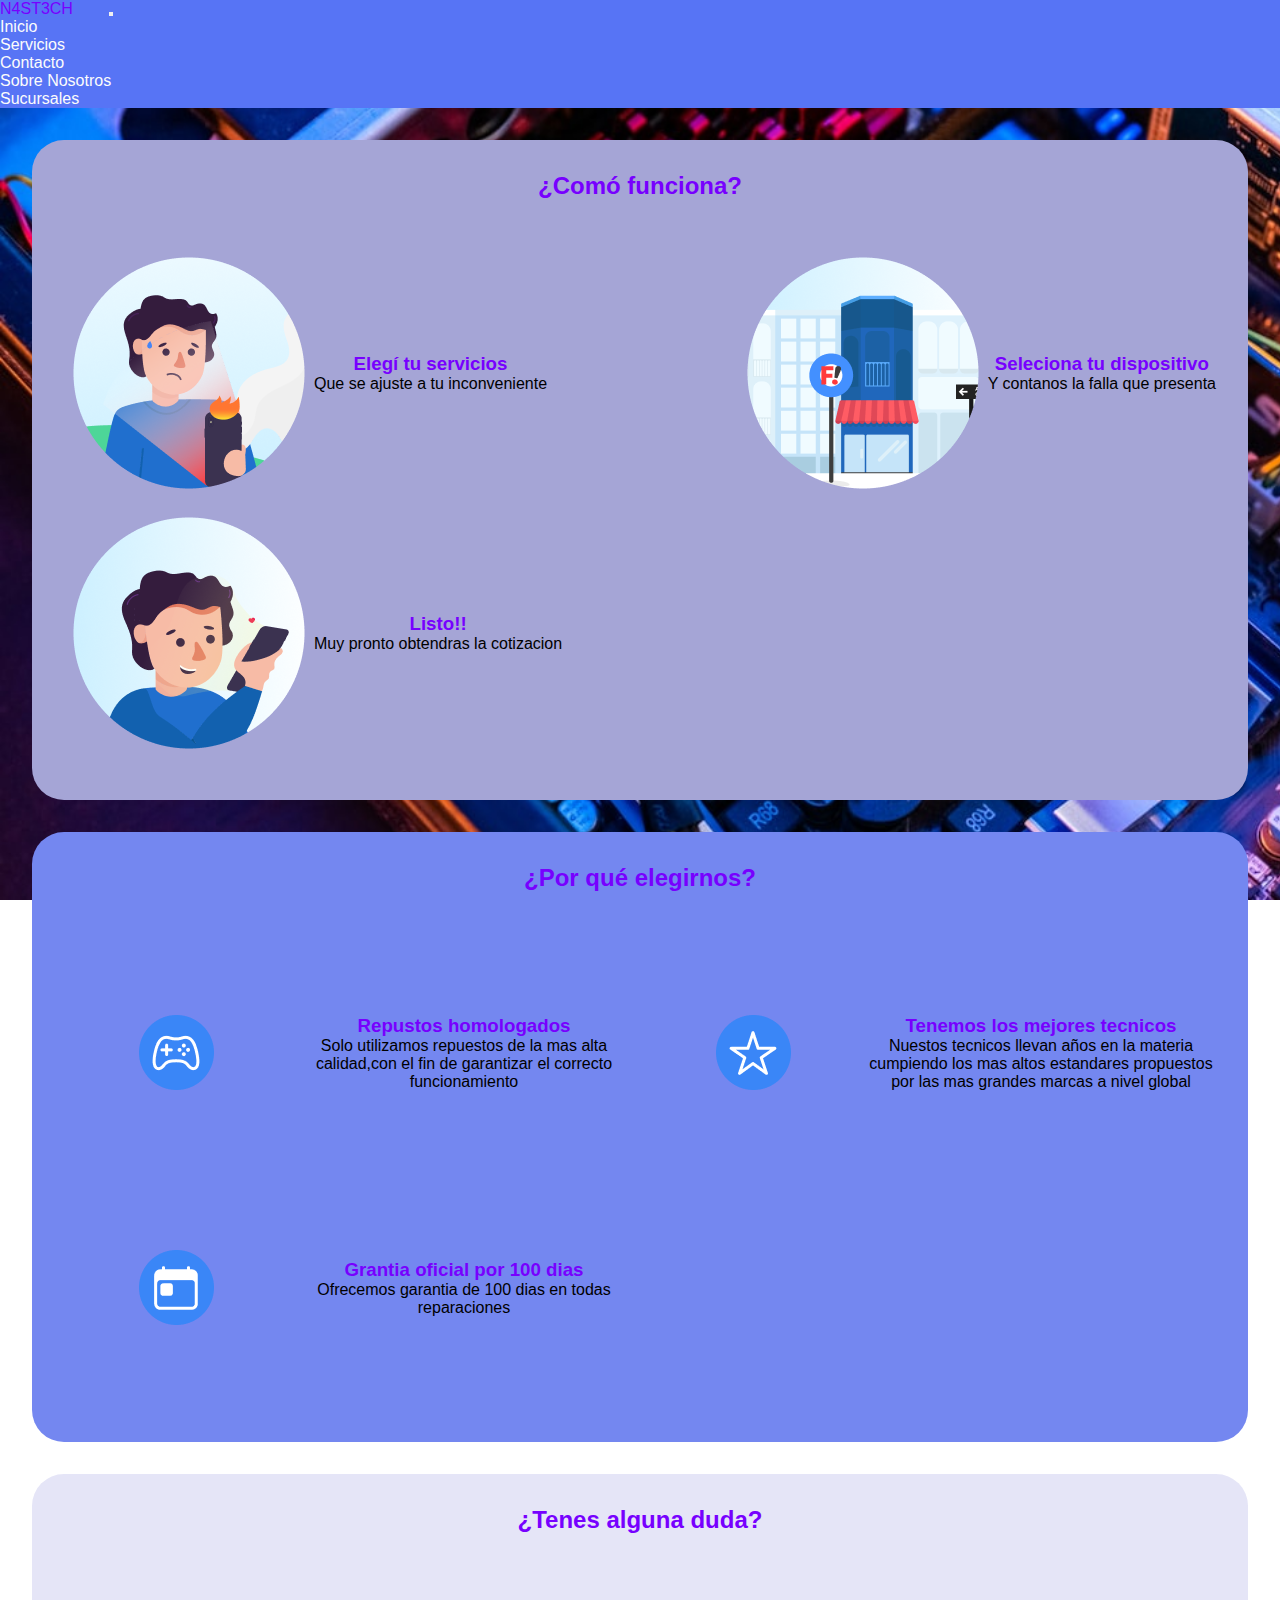
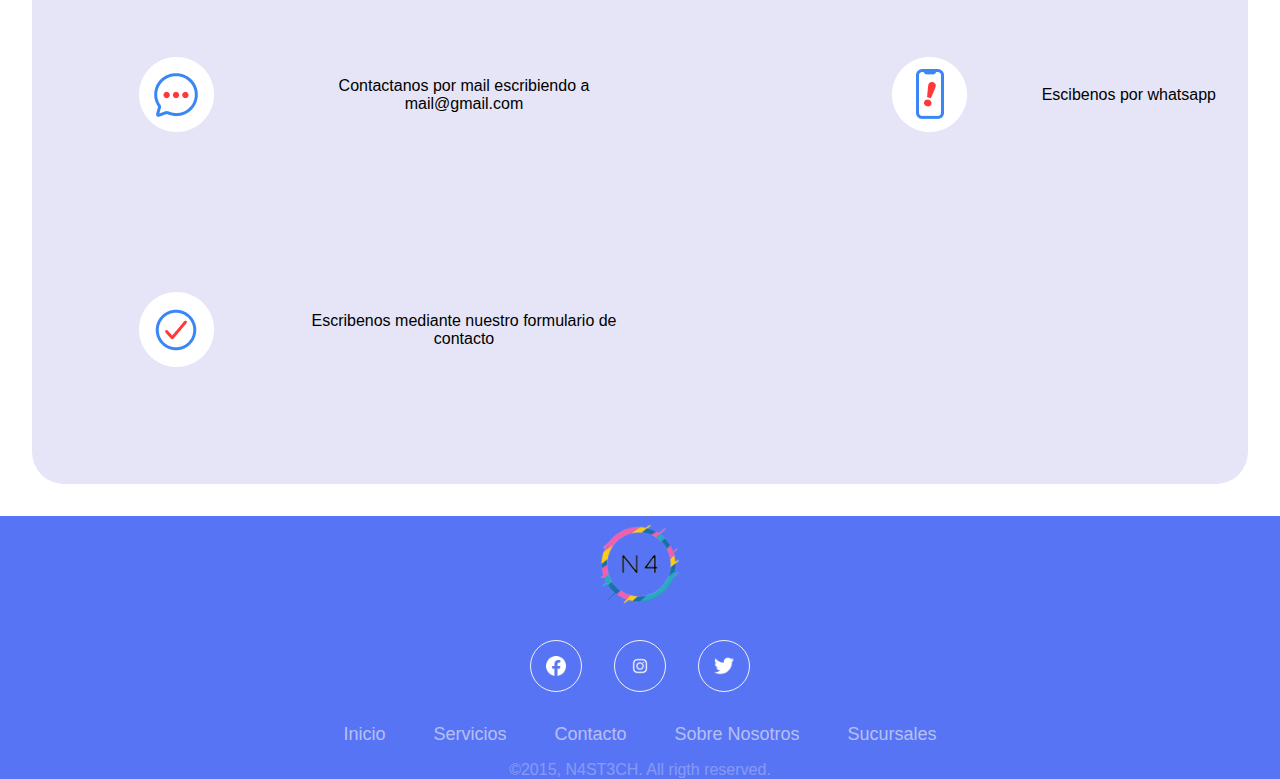
==== index.html @ 67a5dd7a "error respinsive arreglado" ====
<!DOCTYPE html>
<html lang="en">
<head>
    <meta charset="UTF-8">
    <meta http-equiv="X-UA-Compatible" content="IE=edge">
    <meta name="viewport" content="width=device-width, initial-scale=1.0">
    <meta name="description" content="Reparamos y limpiamos tu consola,smarphone,pc sin importar sur marca">
    <meta name="keywords" content="reparacion PS4, reparacion PS5, reparacion XBOX, reparacion PC, reparacion smarphone,limpieza PS4, limpieza PS5, limpieza XBOX, limpieza PC,PS4,PS5,PC,XBOX">

    <title>N4ST3CH</title>

    <!-- BOOSTRAP -->
    <link href="https://cdn.jsdelivr.net/npm/bootstrap@5.3.0-alpha1/dist/css/bootstrap.min.css" rel="stylesheet" integrity="sha384-GLhlTQ8iRABdZLl6O3oVMWSktQOp6b7In1Zl3/Jr59b6EGGoI1aFkw7cmDA6j6gD" crossorigin="anonymous">


    <!-- CSS MAIN -->
    <link rel="stylesheet" href="./css/estilos.css">

</head>

<body>

    <header>

        <nav class="navbar navbar-expand-md md-body-tertiary container-fluid">

            <div class="container-fluid">

                <a class="navbar-brand" href="./index.html">N4ST3CH</a>

                <button class="navbar-toggler" type="button" data-bs-toggle="collapse" data-bs-target="#navbarNav" aria-controls="navbarNav" aria-expanded="false" aria-label="Toggle navigation">

                    <span class="navbar-toggler-icon"></span>

                </button>

                <div class="collapse navbar-collapse" id="navbarNav">
                    
                    <ul class="navbar-nav">

                    <li class="nav-item"><a class="nav-link " aria-current="page" href="./index.html">Inicio</a></li>

                    <li class="nav-item"><a class="nav-link" href="./pages/servicios.html">Servicios</a></li>

                    <li class="nav-item"><a class="nav-link" href="./pages/contacto.html">Contacto</a></li>

                    <li class="nav-item"><a class="nav-link" href="./pages/sobreNosotros.html">Sobre Nosotros</a></li>

                    <li class="nav-item"><a class="nav-link" href="./pages/sucursales.html">Sucursales</a></li>

                    </ul>

                </div>
            
            </div>

        </nav>

    </header>


    <main>

        <div class="container-cm">

            <div class="contsiner-cm-h">

                <h2>¿Comó funciona?</h2>

            </div>

            <div class="image-container">

                <div class="image">

                    <img src="./img/IlusEquipo.png" alt="Imagen 1" class="imgco">

                    <div class="text-img">

                        <h3>Elegí tu servicios</h3>

                        <p>Que se ajuste a tu inconveniente</p>

                    </div>


                </div>

                <div class="image">

                    <img src="./img/selecE.png" alt="Imagen 2" class="imgco">

                    <div class="text-img">

                        <h3>Seleciona tu dispositivo</h3>

                        <p>Y contanos la falla que presenta</p>

                    </div>

                </div>

                <div class="image">

                    <img src="./img/IlusListo.png" alt="Imagen 3" class="imgco">

                    <div class="text-img">

                        <h3>Listo!!</h3>

                        <p>Muy pronto obtendras la cotizacion </p>

                    </div>

                </div>

            </div>

        </div>

        <div class="container-pqe">

            <div class="contsiner-cm-h">

                <h2>¿Por qué elegirnos?</h2>

            </div>

            <div class="image-container">

                <div class="image">

                    <img src="./img/Rep.png" alt="Imagen 1" class="imgco1">

                    <div class="text-img">

                        <h3>Repustos homologados</h3>

                        <p>Solo utilizamos repuestos de la mas alta calidad,con el fin de garantizar el correcto
                            funcionamiento</p>

                    </div>


                </div>

                <div class="image">

                    <img src="./img/MerjT.png" alt="Imagen 2" class="imgco1">

                    <div class="text-img">

                        <h3>Tenemos los mejores tecnicos</h3>

                        <p>Nuestos tecnicos llevan años en la materia cumpiendo los mas altos estandares propuestos por
                            las mas grandes marcas a nivel global</p>

                    </div>

                </div>

                <div class="image">

                    <img src="./img/Garantia.png" alt="Imagen 3" class="imgco1">

                    <div class="text-img">

                        <h3>Grantia oficial por 100 dias</h3>

                        <p>Ofrecemos garantia de 100 dias en todas reparaciones</p>


                    </div>


                </div>

            </div>

        </div>

    </main>






    <div class="container-tad">

        <div class="contsiner-cm-h">

            <h2>¿Tenes alguna duda?</h2>

        </div>

        <div class="image-container">

            <div class="image">

                <img src="./img/Mail.png" alt="Imagen 1" class="imgco1">
                <div class="text-img">
                    <p>Contactanos por mail escribiendo a <a href="" class="ta">mail@gmail.com</a></p>
                </div>


            </div>

            <div class="image">

                <img src="./img/Wsp.png" alt="Imagen 2" class="imgco1">

                <div class="text-img">
                    <p>Escibenos por <a href="" class="ta">whatsapp</a></p>
                </div>
                


            </div>

            <div class="image">

                <img src="./img/Check.png" alt="Imagen 3" class="imgco1">

                <div class="text-img">
                    <p>Escribenos mediante nuestro <a href="./pages/contacto.html" class="ta">formulario de contacto</a></p>
                </div>
                

            </div>

        </div>

    </div>


    <footer>

        <a href="./index.html"><img src="./img/logo.png" alt="" class="logo">
        </a>
        <div class="social-icons-container">
            <a href="https://es-la.facebook.com/" class="social-icon1"></a>
            <a href="https://www.instagram.com/" class="social-icon2"></a>
            <a href="https://twitter.com/" class="social-icon3"></a>
        </div>


        <ul class="footer-menu-container">
            <li class="nav-item"><a class="menu-item" aria-current="page" href="./index.html">Inicio</a></li>

            <li class="nav-item"><a class="menu-item" href="./pages/servicios.html">Servicios</a></li>

            <li class="nav-item"><a class="menu-item" href="./pages/contacto.html">Contacto</a></li>

            <li class="nav-item"><a class="menu-item" href="./pages/sobreNosotros.html">Sobre Nosotros</a></li>

            <li class="nav-item"><a class="menu-item" href="./pages/sucursales.html">Sucursales</a></li>

        </ul>

        <span class="copyright">&copy;2015, N4ST3CH. All rigth reserved.</span>



    </footer>




    <script src="https://cdn.jsdelivr.net/npm/bootstrap@5.3.0-alpha1/dist/js/bootstrap.bundle.min.js" integrity="sha384-w76AqPfDkMBDXo30jS1Sgez6pr3x5MlQ1ZAGC+nuZB+EYdgRZgiwxhTBTkF7CXvN" crossorigin="anonymous"></script>

</body>

</html>
---- css/estilos.css ----
* {
    margin: 0;
    padding: 0;
}

body {
    font-family: sans-serif;
    margin: 0;
    background-image: url(../img/photo-1588632901974-5ae3618d967b.jpg);
    background-repeat: no-repeat;
    background-size: cover;
    background-attachment: fixed;
}

header {
    display: flex;
    background-color: rgb(87, 116, 245);
    justify-content: space-between;
    align-items: center;
    padding: -1em;
}

header a {
    text-decoration: none;
    color: rgb(252, 252, 252);
}

header a:hover {
    color: rgb(119, 0, 255);
}

.navbar a {
    font-weight: 60;
    padding-right: 2rem;
    text-decoration: none;
    color: rgb(252, 252, 252);
}

.navbar a:hover {
    color: rgb(119, 0, 255);
}

.collapse{
    display: flex;
    justify-content: flex-end;
}

ul {
    list-style-type: none;
    display: inline;
}



















/*footer*/
footer{
    width: 100%;
    position: absolute;
    background-color: rgb(87, 116, 245);
    display: flex;
    justify-content: center;
    align-items: center;
    flex-direction: column;
}

.logo{
    height: 80px;
    margin-bottom: 1rem;
}

.social-icons-container, .footer-menu-container{
    display: flex;
    justify-content: center;
    align-items: center;
    flex-wrap: wrap;
    margin-bottom: 1rem;   
}


.social-icon1{
    height: 50px;
    width: 50px;
    border-radius: 50px;
    border: 1px solid #f2f2f2;
    background-image: url(../img/FacebookBlanco.png);
    background-position: center;
    background-size: 40%;
    background-repeat: no-repeat;
    margin: 1rem;
}

.social-icon2{
    height: 50px;
    width: 50px;
    border-radius: 50px;
    border: 1px solid #f2f2f2;
    background-image: url(../img/InstagramBlanco.png);
    background-position: center;
    background-size: 40%;
    background-repeat: no-repeat;
    margin: 1rem;
}

.social-icon3{
    height: 50px;
    width: 50px;
    border-radius: 50px;
    border: 1px solid #f2f2f2;
    background-image: url(../img/TwitterBlanco.png);
    background-position: center;
    background-size: 40%;
    background-repeat: no-repeat;
    margin: 1rem;
}
.social-icon1:hover{
    background-color: rgb(66, 92, 37);
    filter: invert(1);
}
.social-icon2:hover{
    background-color: rgb(66, 92, 37);
    filter: invert(1);
}
.social-icon3:hover{
    background-color: rgb(66, 92, 37);
    filter: invert(1);
}

.footer-menu-container{
    list-style-type: none;
    color: #f2f2f2;
    font-size: 18px;
}

.menu-item{
    text-decoration: none;
    color: #f2f2f2;
    margin: 1rem 1.5rem;
    cursor: pointer;
    opacity: 0.6;
}

.menu-item:hover{
    opacity: 1;
}

.copyright{
    color: #f2f2f2;
    opacity: 0.3;
    text-align: center;
}










/*contenedores v2*/

.image-container{
    display: flex;
    flex-wrap: wrap;
    justify-content: space-between;

}

.image{
    margin-bottom: 10px;
    display: flex;
}

.container-cm {
    background-color: rgb(165, 165, 214);
    margin: 2rem;
    padding: 2rem;
    border-radius: 2rem;
}

.contsiner-cm-h h2 {
    color: rgb(119, 0, 255);
    display: flex;
    justify-content: center;
    margin-bottom: 3rem;
}

.container-tad, .container-nm {
    background-color: rgb(229, 229, 247);
    margin: 2rem;
    padding: 2rem;
    border-radius: 2rem;
}

.container-pqe {
    background-color: rgb(116, 135, 240);
    margin: 2rem;
    padding: 2rem;
    border-radius: 2rem;
}

.container-t{
    text-align: center;
    color: #f2f2f2;
    background-color: rgb(165, 165, 214);
    margin: 2rem;
    padding: 2rem;
    border-radius: 2rem
}

.container-t button {
    margin: 1em;
    padding: 0.5em 0.8em 0.5em 0.8em;
    border-style: none;
    border-radius: 1000000px;
    font-weight: bold;
    background-image: linear-gradient(45deg, #fe4fe1 0%, #3f00fe 100%);
    transition: box-shadow 0.15s ease-in-out;
}

.container-t a{
    color: #f2f2f2;
    text-decoration: none
}
.container-t button:hover {
    box-shadow: inset 0px 0px 5px rgb(0,0,0);
    transition: box-shadow 0.15s ease-in-out;
}

h3 {
    color: rgb(119, 0, 255);
    display: flex;
    justify-content: center;
}

img {
    margin: 0.5rem;
}

.ta {
    text-decoration: none;
    color: black;
}

.imgco1{
    margin: 75px;
}


.text-img {
    display: flex;
    justify-content: center;
    align-items: center;
    flex-direction: column;
    max-width: 350px;
    text-align: center;
}


@media screen and (max-width: 768px) {
    .image-container {
        flex-direction: column;
        justify-content: flex-start;
    }

    .image {
        width: auto;
        margin-right: 0;
        margin-bottom: 10px;
        flex-direction: column;
        justify-content: flex-start;
        }

}












/* tarjetas */
.card {
    margin: 2rem;
    background:  rgb(87, 116, 245);
    box-shadow: 0px 0px 20px rgba(0, 0, 0, 0.2);
    transition-duration: 0.5s;
    border-radius: 10px;
    display: flex;
    justify-content: center;
}

.title {
    text-align: center;
    margin-top: 0.5em;
    font-weight: bold;
    font-size: x-large;
    color: rgb(200,200,200);
}

.pricecontainer {
    width: 100%;
    margin-top: 0.7em;
    background-color:  rgb(87, 116, 245);
    box-shadow: inset 0px 0px 2em rgba(0, 0, 0, 0.3);
}

.price {
    text-align: center;
    color: rgb(255, 255, 255);
    font-size: x-large;
    font-weight: bold;
    padding: 0.75em 0 0 0;
}

.pricedescriptor {
    text-align: center;
    color: rgb(255, 255, 255);
    font-size: medium;
    padding: 0 0 1em 0;
}

.includes {
    text-align: center;
    color: rgb(255, 0, 191);
    margin-top: 0.6em;
    font-size: small;
    font-weight: bold;
}

.benefitlist li {
    color: rgb(255, 255, 255);
    font-size: small;
    text-align: center;
}


.btncontainer button {
    margin: 1em;
    padding: 0.5em 0.8em 0.5em 0.8em;
    border-style: none;
    border-radius: 1000000px;
    color: rgb(239, 239, 239);
    font-weight: bold;
    background-image: linear-gradient(45deg, #fe4fe1 0%, #3f00fe 100%);
    transition: box-shadow 0.15s ease-in-out;
}

.btncontainer button:hover {
    box-shadow: inset 0px 0px 5px rgb(0,0,0);
    transition: box-shadow 0.15s ease-in-out;
}

.btncontainer a{
    color: #f2f2f2;
    text-decoration: none;
}
















/* contacto */

form{
    width: 450px;
    margin: auto;
    background-color: rgba(0, 0, 0, 0.4);
    padding: 10px 20px;
    box-sizing: border-box;
    margin-top: 20px;
    border-radius: 7px;
    color: #f2f2f2;
    text-align: center;
}

legend{
    text-align: center;
    margin: 0;
    font-size: 30px;
    margin-bottom: 10px;
}


input, textarea, select, iframe{
    width: 100%;
    margin-bottom: 20px;
    padding: 7px;
    box-sizing: border-box;
    font-size: 17px;
    border: none;
}

textarea{
    min-height: 150px;
    max-height: 400px;
}

select{
    border-radius: 7px;
}

#boton{
    background-color: rgb(87, 116, 245);
    color: #f2f2f2;
    padding: 20px;
    border-radius: 7px;
}

#boton:hover {
    background-color:rgb(119, 0, 255);
}

@media (max-width:450px){
    form{
        width: 100%;
    }
}

.mapa{
    color: #f2f2f2;
    text-align: center;
}

@media (max-width:100px){
    .imgco{
        width: 5vw;
        height: 5vw;
    }
}
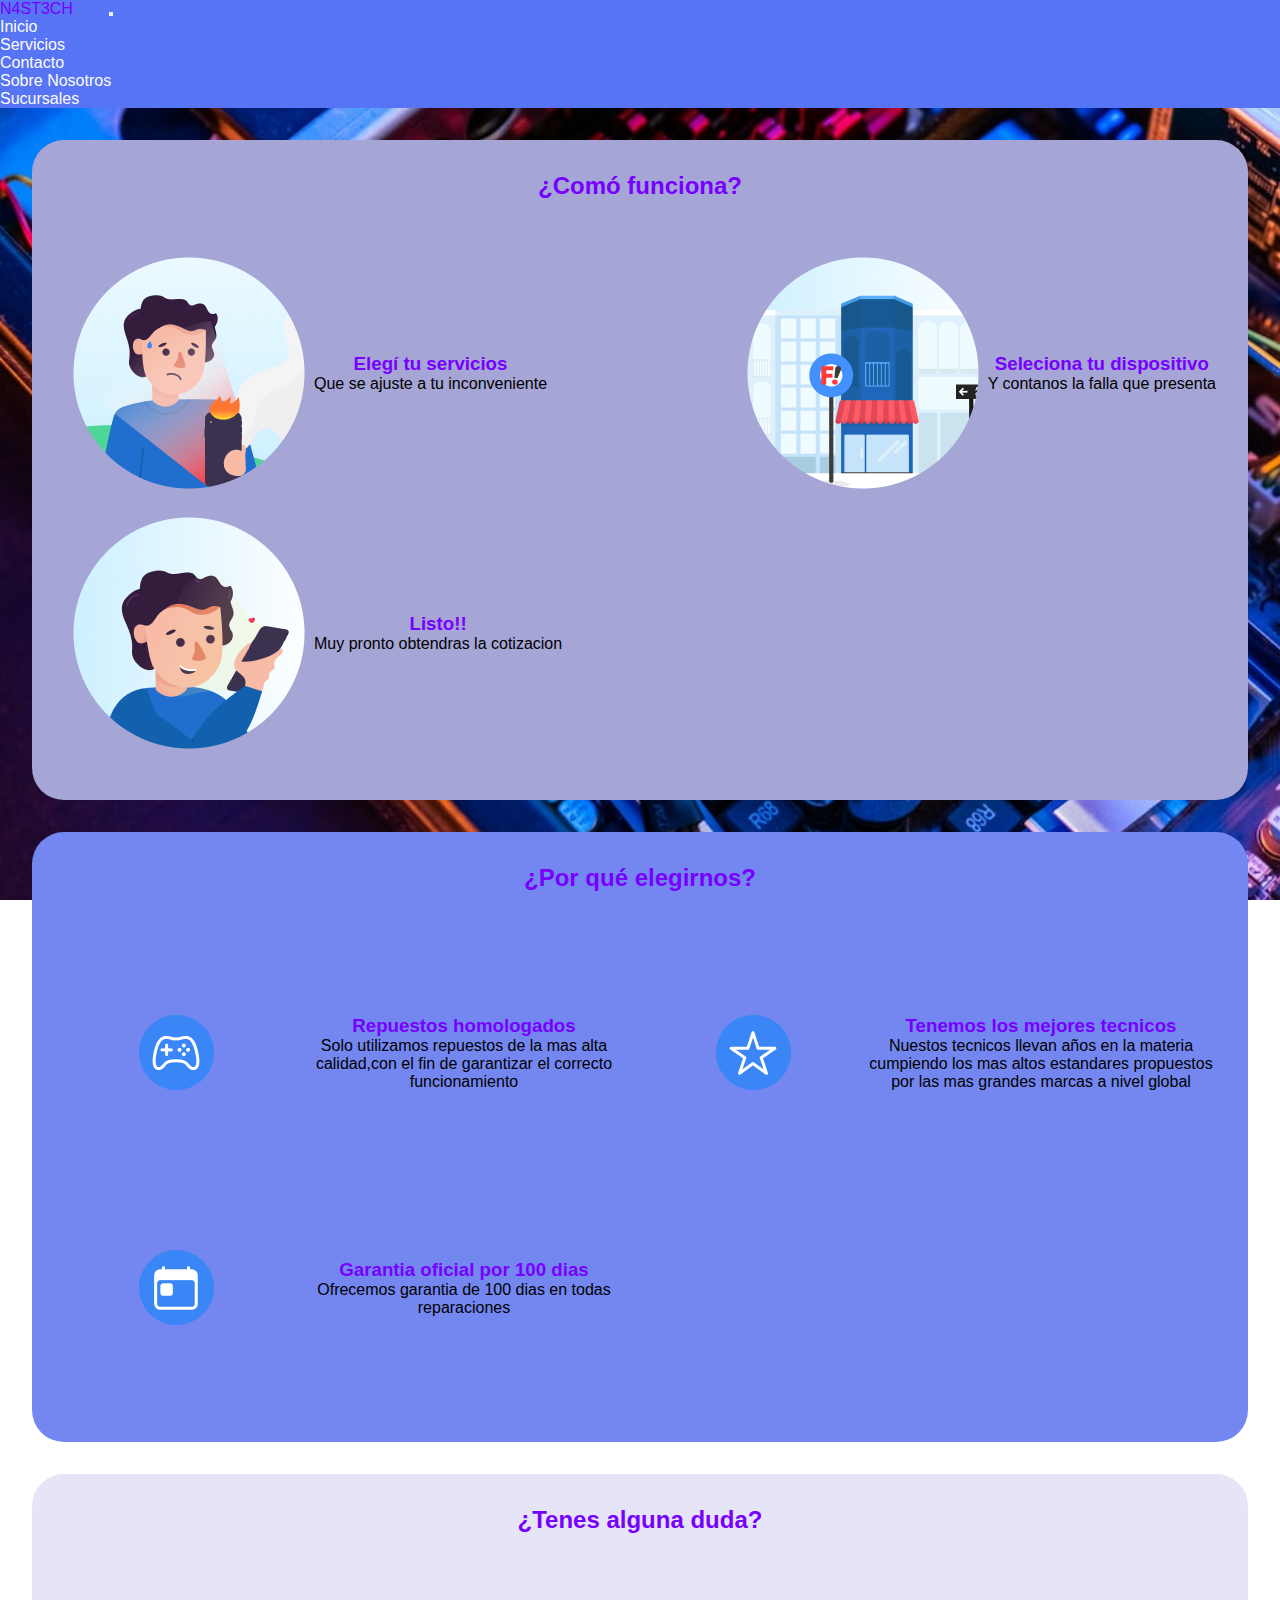
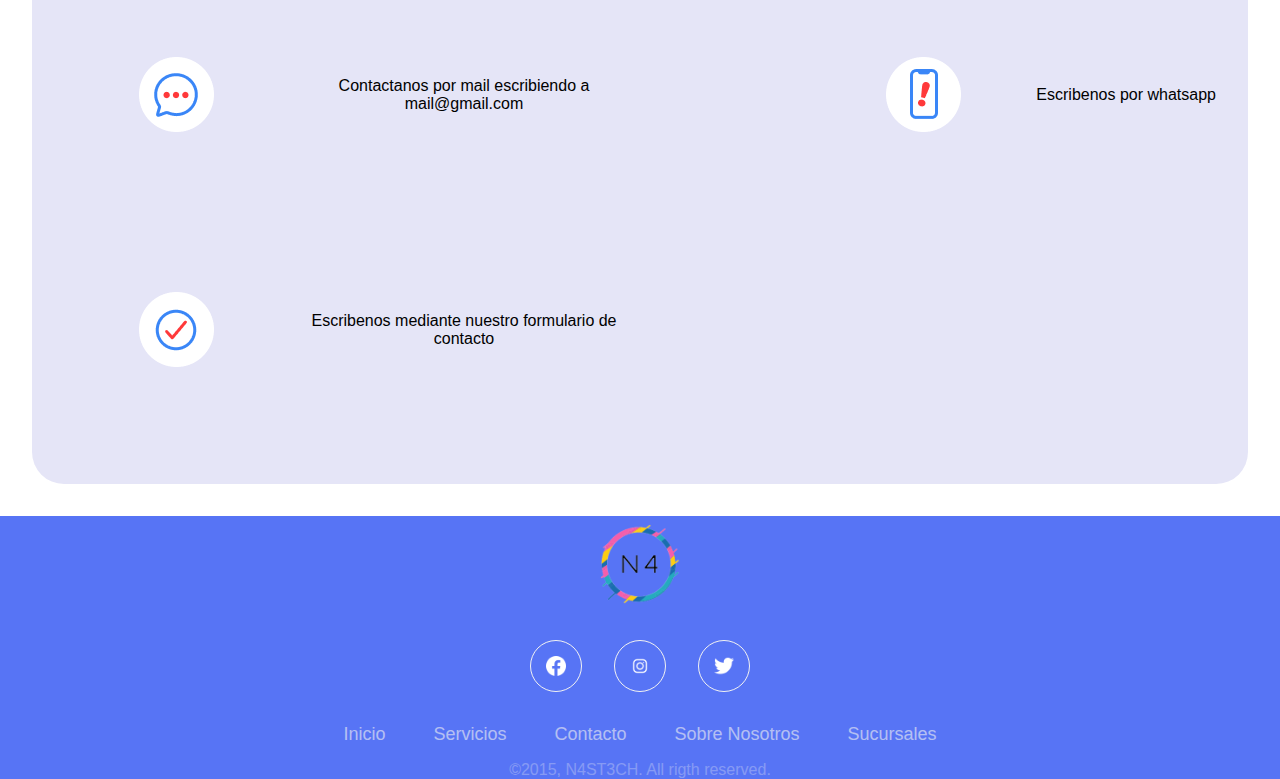
==== commit 76f32621: "correcciones ortograficas" ====
--- a/index.html
+++ b/index.html
@@ -134,7 +134,7 @@
 
                     <div class="text-img">
 
-                        <h3>Repustos homologados</h3>
+                        <h3>Repuestos homologados</h3>
 
                         <p>Solo utilizamos repuestos de la mas alta calidad,con el fin de garantizar el correcto
                             funcionamiento</p>
@@ -165,7 +165,7 @@
 
                     <div class="text-img">
 
-                        <h3>Grantia oficial por 100 dias</h3>
+                        <h3>Garantia oficial por 100 dias</h3>
 
                         <p>Ofrecemos garantia de 100 dias en todas reparaciones</p>
 
@@ -211,7 +211,7 @@
                 <img src="./img/Wsp.png" alt="Imagen 2" class="imgco1">
 
                 <div class="text-img">
-                    <p>Escibenos por <a href="" class="ta">whatsapp</a></p>
+                    <p>Escribenos por <a href="https://www.whatsapp.com/?lang=es" class="ta">whatsapp</a></p>
                 </div>
                 
 
--- a/css/estilos.css
+++ b/css/estilos.css
@@ -448,6 +448,9 @@
     form{
         width: 100%;
     }
+    .text2{
+        display: none;
+    }
 }
 
 .mapa{
@@ -455,9 +458,9 @@
     text-align: center;
 }
 
-@media (max-width:100px){
+/* @media (max-width:100px){
     .imgco{
         width: 5vw;
         height: 5vw;
     }
-}+} */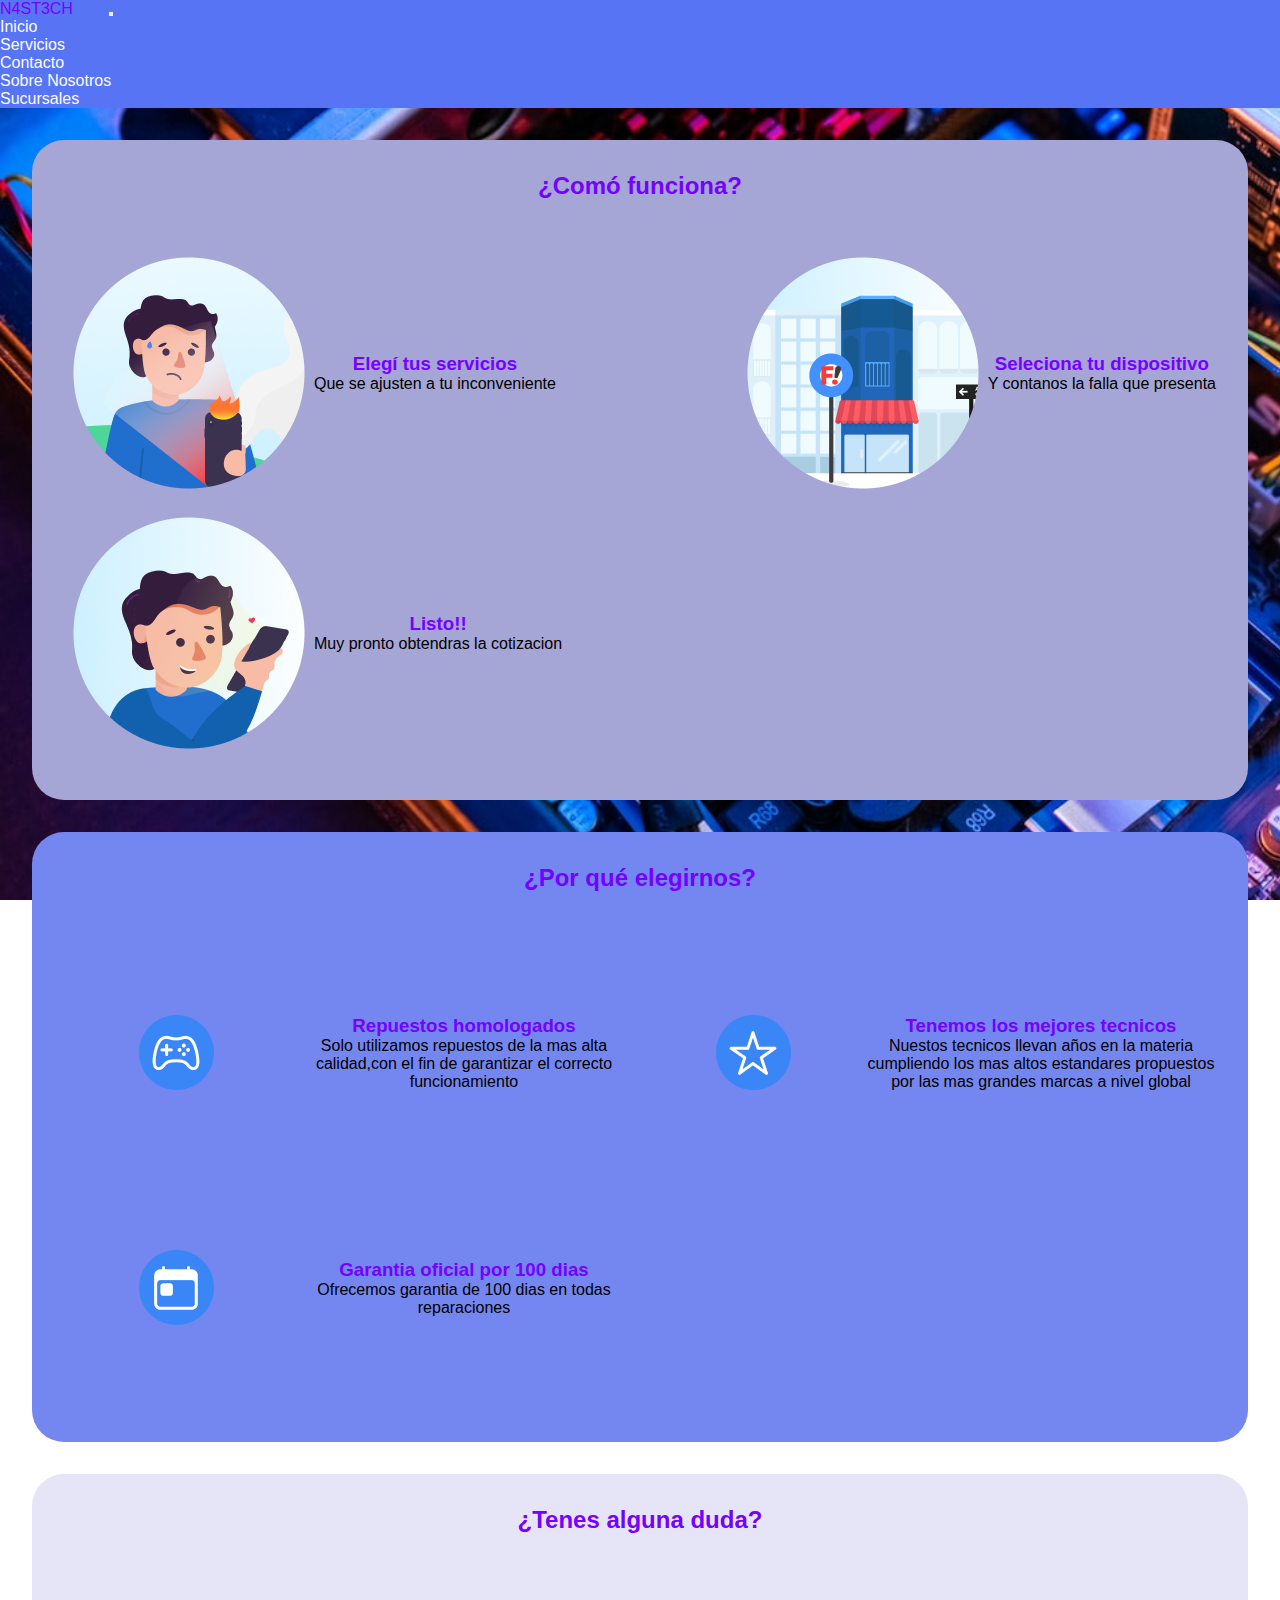
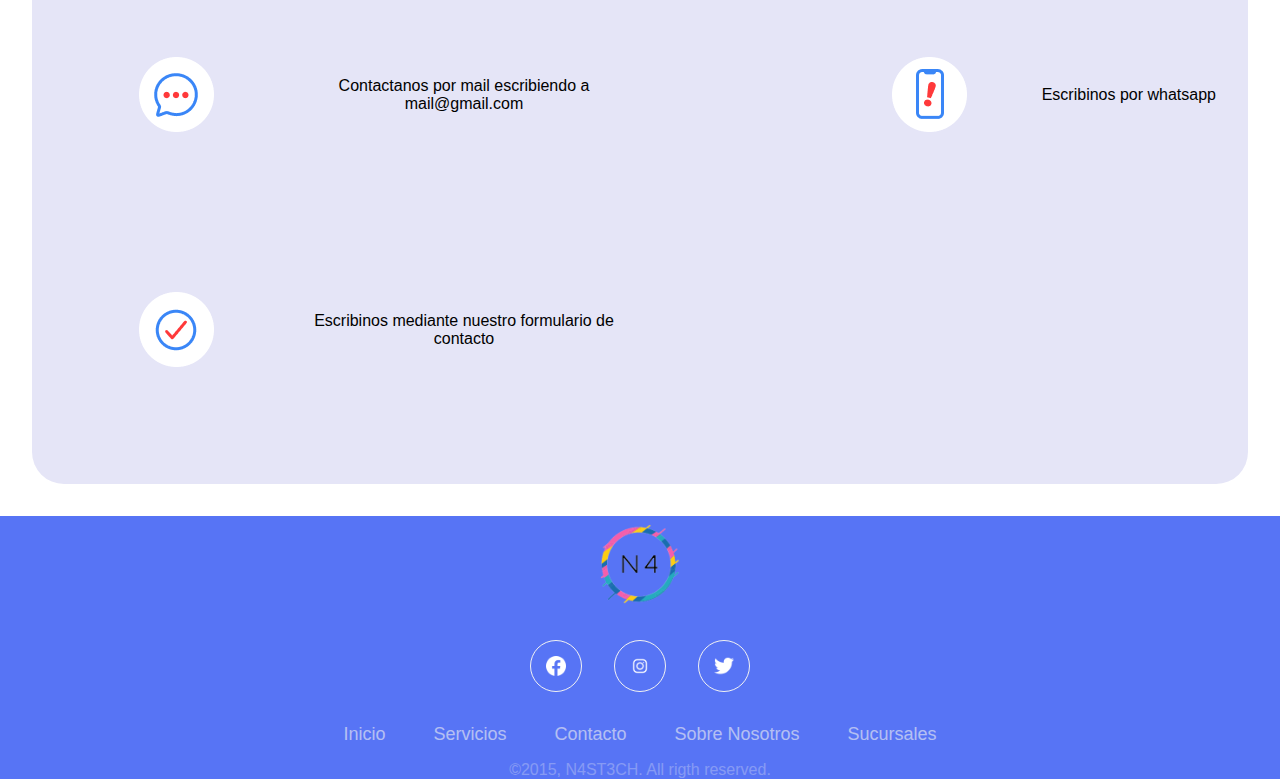
==== commit e285107e: "correcciones ortograficas" ====
--- a/index.html
+++ b/index.html
@@ -77,9 +77,9 @@
 
                     <div class="text-img">
 
-                        <h3>Elegí tu servicios</h3>
-
-                        <p>Que se ajuste a tu inconveniente</p>
+                        <h3>Elegí tus servicios</h3>
+
+                        <p>Que se ajusten a tu inconveniente</p>
 
                     </div>
 
@@ -152,7 +152,7 @@
 
                         <h3>Tenemos los mejores tecnicos</h3>
 
-                        <p>Nuestos tecnicos llevan años en la materia cumpiendo los mas altos estandares propuestos por
+                        <p>Nuestos tecnicos llevan años en la materia cumpliendo los mas altos estandares propuestos por
                             las mas grandes marcas a nivel global</p>
 
                     </div>
@@ -211,7 +211,7 @@
                 <img src="./img/Wsp.png" alt="Imagen 2" class="imgco1">
 
                 <div class="text-img">
-                    <p>Escribenos por <a href="https://www.whatsapp.com/?lang=es" class="ta">whatsapp</a></p>
+                    <p>Escribinos por <a href="https://www.whatsapp.com/?lang=es" class="ta">whatsapp</a></p>
                 </div>
                 
 
@@ -223,7 +223,7 @@
                 <img src="./img/Check.png" alt="Imagen 3" class="imgco1">
 
                 <div class="text-img">
-                    <p>Escribenos mediante nuestro <a href="./pages/contacto.html" class="ta">formulario de contacto</a></p>
+                    <p>Escribinos mediante nuestro <a href="./pages/contacto.html" class="ta">formulario de contacto</a></p>
                 </div>
                 
 
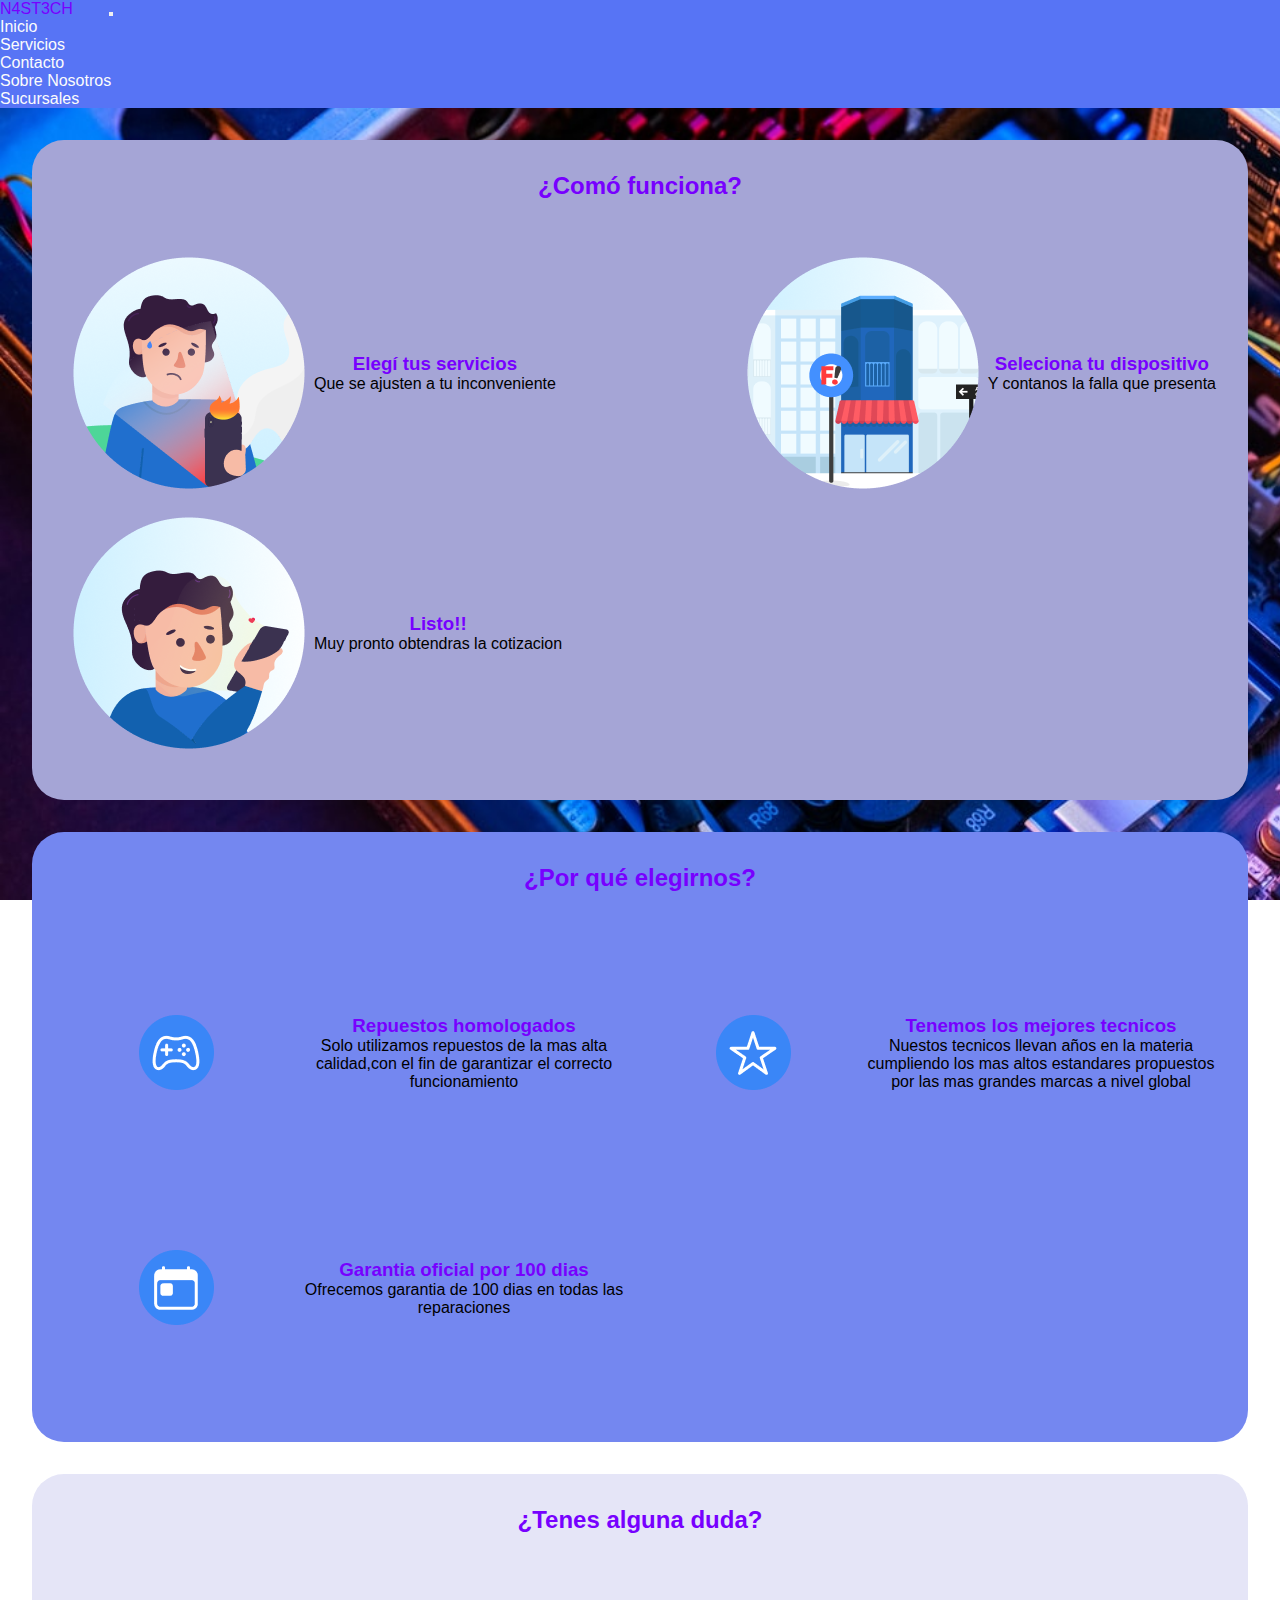
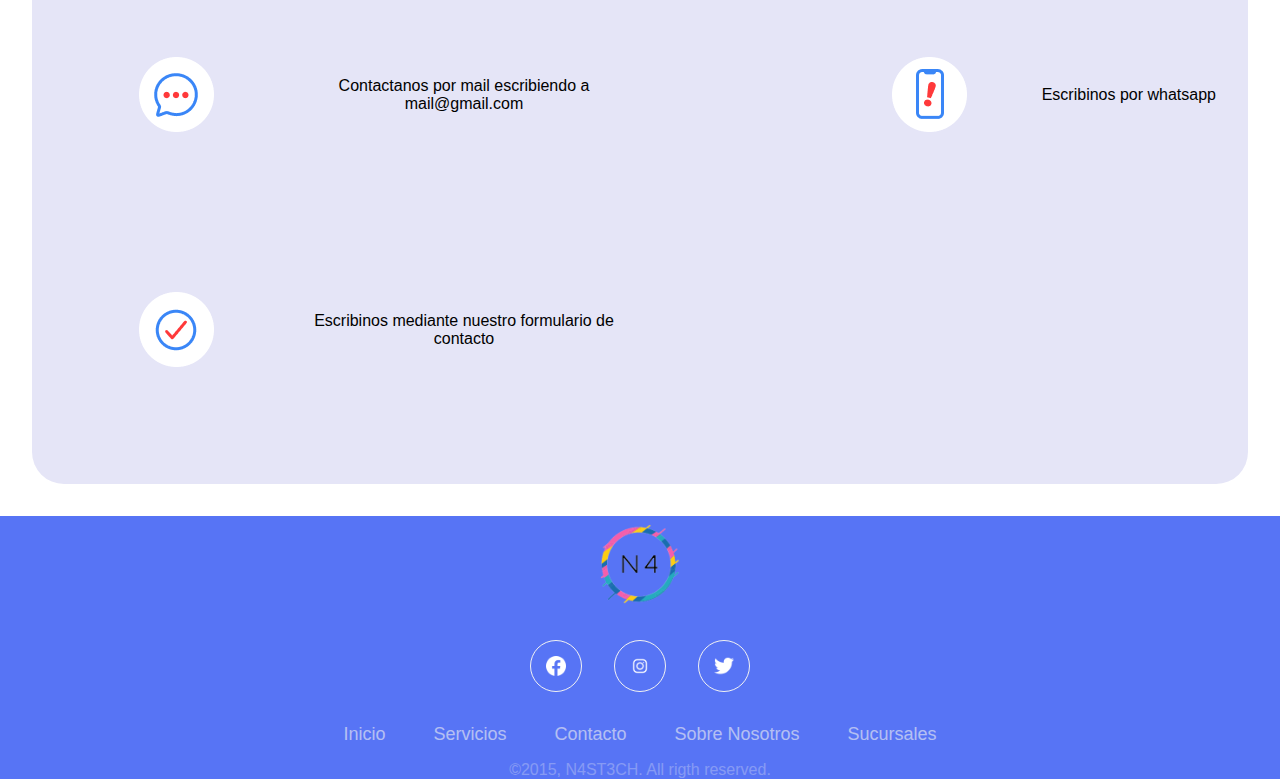
==== commit 15c9e628: "correcciones ortograficas" ====
--- a/index.html
+++ b/index.html
@@ -167,7 +167,7 @@
 
                         <h3>Garantia oficial por 100 dias</h3>
 
-                        <p>Ofrecemos garantia de 100 dias en todas reparaciones</p>
+                        <p>Ofrecemos garantia de 100 dias en todas las reparaciones</p>
 
 
                     </div>
